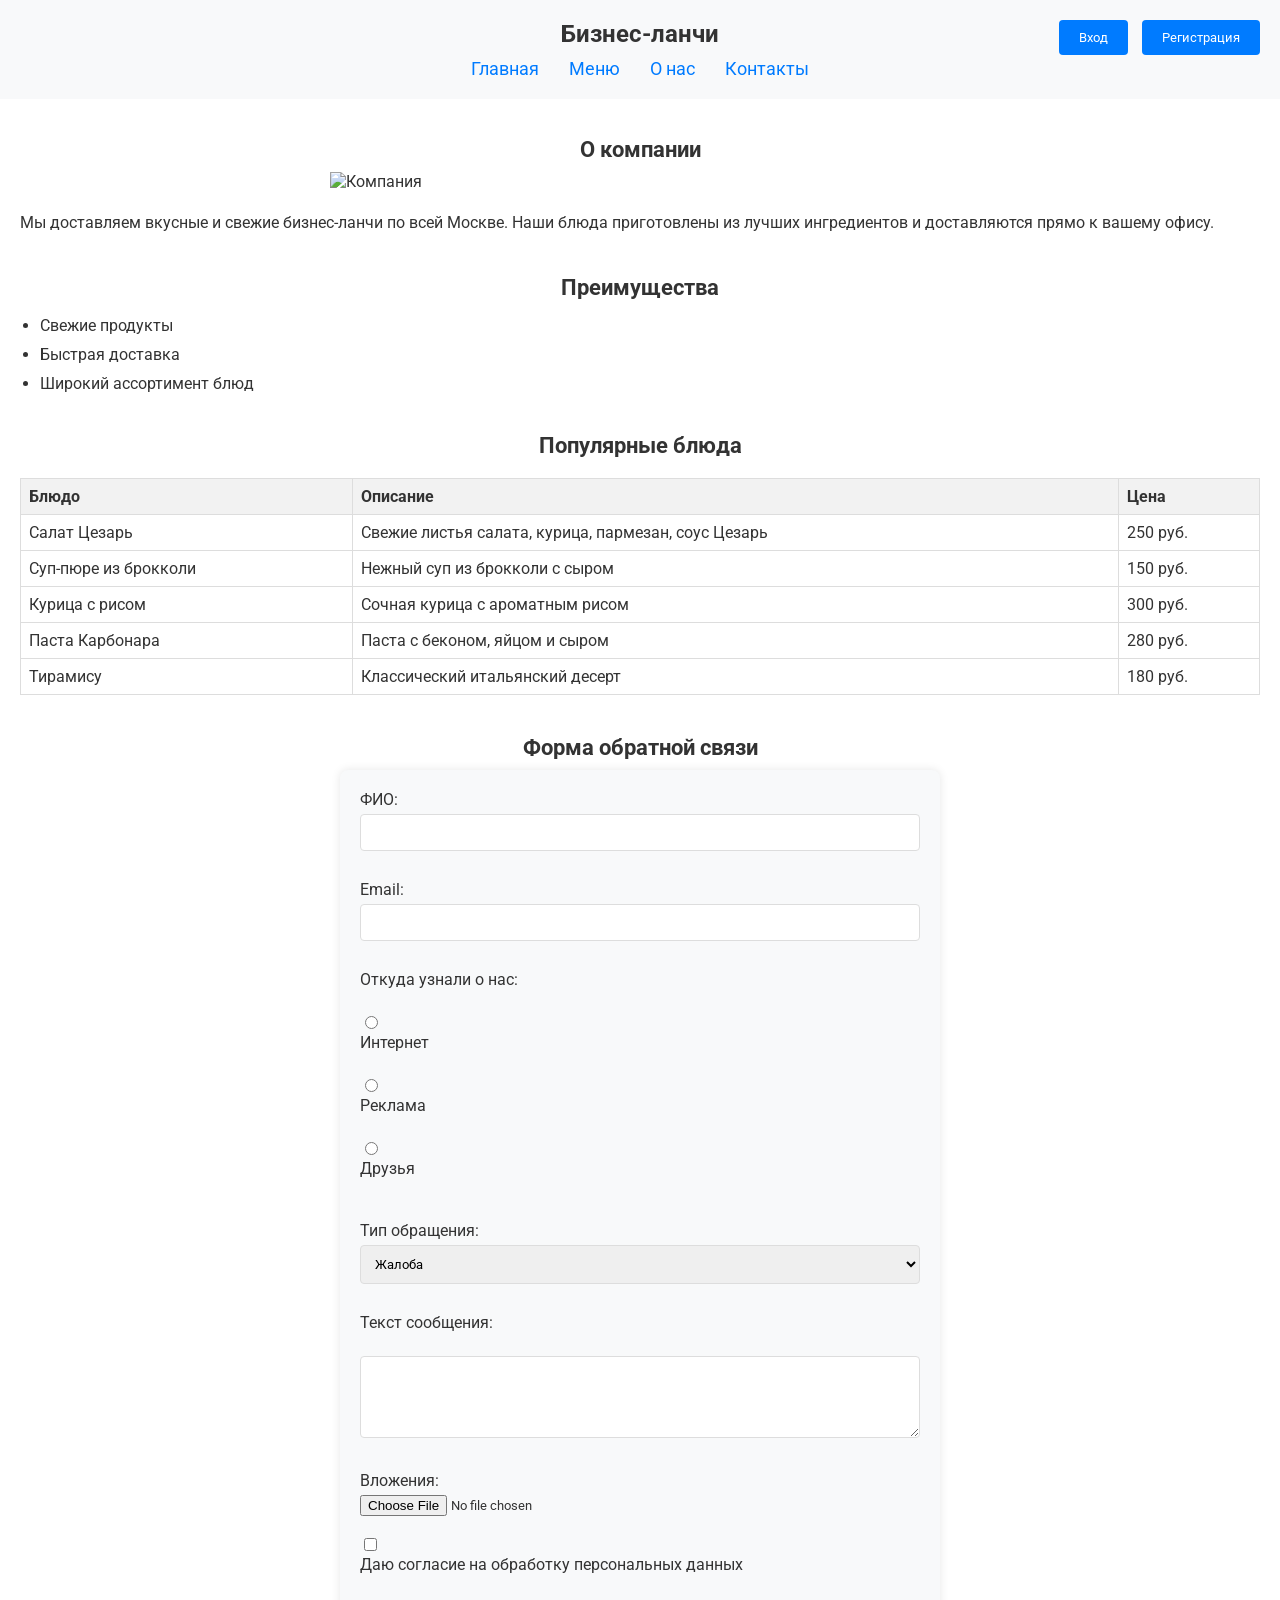
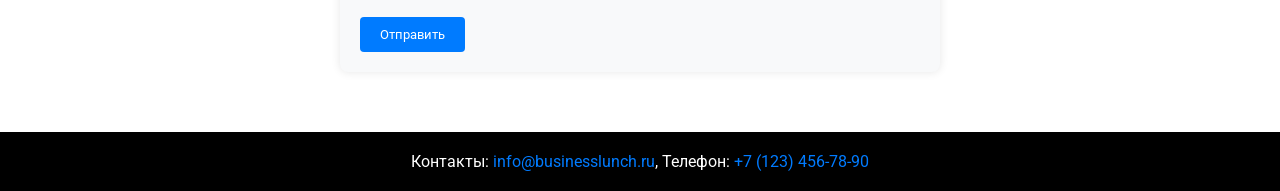
==== index.html @ 357382b7 "html скрипт и стили" ====
<!DOCTYPE html>
<html lang="ru">
<head>
    <meta charset="UTF-8">
    <meta name="viewport" content="width=device-width, initial-scale=1.0">
    <title>Бизнес-ланчи</title>
    <link rel="stylesheet" href="styles.css">
    <link href="https://fonts.googleapis.com/css2?family=Roboto:wght@400;700&display=swap" rel="stylesheet">
</head>
<body>
<header>
    <h1>Бизнес-ланчи</h1>
    <nav>
        <a href="#">Главная</a>
        <a href="#">Меню</a>
        <a href="#">О нас</a>
        <a href="#footer">Контакты</a>
        <div class="auth-buttons">
            <button id="loginBtn">Вход</button>
            <button id="registerBtn">Регистрация</button>
        </div>
    </nav>
</header>
<main>
    <section>
        <h2>О компании</h2>
        <img src="https://img.freepik.com/free-photo/top-view-of-delicious-gourmet-dishes-with-different-vegetables-and-meat_181624-57725.jpg" alt="Компания">
        <p>Мы доставляем вкусные и свежие бизнес-ланчи по всей Москве. Наши блюда приготовлены из лучших ингредиентов и доставляются прямо к вашему офису.</p>
    </section>
    <section>
        <h2>Преимущества</h2>
        <ul>
            <li>Свежие продукты</li>
            <li>Быстрая доставка</li>
            <li>Широкий ассортимент блюд</li>
        </ul>
    </section>
    <section>
        <h2>Популярные блюда</h2>
        <table>
            <tr>
                <th>Блюдо</th>
                <th>Описание</th>
                <th>Цена</th>
            </tr>
            <tr>
                <td>Салат Цезарь</td>
                <td>Свежие листья салата, курица, пармезан, соус Цезарь</td>
                <td>250 руб.</td>
            </tr>
            <tr>
                <td>Суп-пюре из брокколи</td>
                <td>Нежный суп из брокколи с сыром</td>
                <td>150 руб.</td>
            </tr>
            <tr>
                <td>Курица с рисом</td>
                <td>Сочная курица с ароматным рисом</td>
                <td>300 руб.</td>
            </tr>
            <tr>
                <td>Паста Карбонара</td>
                <td>Паста с беконом, яйцом и сыром</td>
                <td>280 руб.</td>
            </tr>
            <tr>
                <td>Тирамису</td>
                <td>Классический итальянский десерт</td>
                <td>180 руб.</td>
            </tr>
        </table>
    </section>
    <section>
        <h2>Форма обратной связи</h2>
        <form action="https://httpbin.org/post" method="post" enctype="multipart/form-data">
            <label for="name">ФИО:</label>
            <input type="text" id="name" name="name" required><br><br>

            <label for="email">Email:</label>
            <input type="email" id="email" name="email" required><br><br>

            <label>Откуда узнали о нас:</label><br>
            <input type="radio" id="source1" name="source" value="Интернет">
            <label for="source1">Интернет</label><br>
            <input type="radio" id="source2" name="source" value="Реклама">
            <label for="source2">Реклама</label><br>
            <input type="radio" id="source3" name="source" value="Друзья">
            <label for="source3">Друзья</label><br><br>

            <label for="type">Тип обращения:</label>
            <select id="type" name="type" required>
                <option value="жалоба">Жалоба</option>
                <option value="предложение">Предложение</option>
            </select><br><br>

            <label for="message">Текст сообщения:</label><br>
            <textarea id="message" name="message" rows="4" cols="50" required></textarea><br><br>

            <label for="attachment">Вложения:</label>
            <input type="file" id="attachment" name="attachment"><br><br>

            <input type="checkbox" id="consent" name="consent" required>
            <label for="consent">Даю согласие на обработку персональных данных</label><br><br>

            <input type="submit" value="Отправить">
        </form>
    </section>
</main>
<footer id="footer">
    <p>Контакты: <a href="mailto:info@businesslunch.ru">info@businesslunch.ru</a>, Телефон: <a href="tel:+71234567890">+7 (123) 456-78-90</a></p>
</footer>

<!-- Модальные окна для форм -->
<div id="loginModal" class="modal">
    <div class="modal-content">
        <span class="close">&times;</span>
        <h2>Форма аутентификации</h2>
        <form action="https://httpbin.org/post" method="post" class="auth-form">
            <label for="login">Логин:</label>
            <input type="text" id="login" name="login" required><br><br>

            <label for="password">Пароль:</label>
            <input type="password" id="password" name="password" required><br><br>

            <input type="checkbox" id="remember" name="remember">
            <label for="remember">Запомнить меня</label><br><br>

            <input type="submit" value="Войти">
        </form>
    </div>
</div>

<div id="registerModal" class="modal">
    <div class="modal-content">
        <span class="close">&times;</span>
        <h2>Форма регистрации</h2>
        <form action="https://httpbin.org/post" method="post" class="auth-form">
            <label for="registerName">ФИО:</label>
            <input type="text" id="registerName" name="registerName" required><br><br>

            <label for="registerEmail">Email:</label>
            <input type="email" id="registerEmail" name="registerEmail" required><br><br>

            <label for="registerPassword">Пароль:</label>
            <input type="password" id="registerPassword" name="registerPassword" required><br><br>

            <input type="submit" value="Зарегистрироваться">
        </form>
    </div>
</div>

<script src="scripts.js"></script>
</body>
</html>
---- styles.css ----
* {
    box-sizing: border-box;
    font-family: 'Roboto', sans-serif;
}

body {
    margin: 0;
    padding: 0;
    font-size: 16px;
    color: #333;
}

header {
    background-color: #f8f9fa;
    padding: 20px;
    text-align: center;
    position: relative;
}

header h1 {
    margin: 0;
    font-size: 24px;
    text-align: center;
}

nav {
    margin-top: 10px;
    display: flex;
    justify-content: center;
    align-items: center;
}

nav a {
    margin: 0 15px;
    text-decoration: none;
    color: #007bff;
    font-size: 18px;
}

nav a:hover {
    color: #0056b3;
}

.auth-buttons {
    position: absolute;
    top: 20px;
    right: 20px;
}

.auth-buttons button {
    background-color: #007bff;
    color: white;
    border: none;
    padding: 10px 20px;
    margin-left: 10px;
    border-radius: 4px;
    cursor: pointer;
}

.auth-buttons button:hover {
    background-color: #0056b3;
}

main {
    padding: 20px;
}

section {
    margin-bottom: 40px;
}

section h2 {
    font-size: 22px;
    margin-bottom: 10px;
    text-align: center;
}

section img {
    width: 50%;
    display: block;
    margin-left: auto;
    margin-right: auto;
    height: auto;
    margin-bottom: 20px;
}

section p {
    font-size: 16px;
    line-height: 1.5;
}

section ul {
    list-style-type: disc;
    padding-left: 20px;
}

section ul li {
    font-size: 16px;
    margin-bottom: 10px;
}

table {
    width: 100%;
    border-collapse: collapse;
    margin-top: 20px;
}

table, th, td {
    border: 1px solid #ddd;
    padding: 8px;
    text-align: left;
}

th {
    background-color: #f2f2f2;
}

footer {
    background-color: black;
    color: white;
    text-align: center;
    padding: 20px;
    position: relative;
    bottom: 0;
    width: 100%;
}

footer p {
    margin: 0;
    font-size: 16px;
}

footer a {
    color: #007bff;
    text-decoration: none;
}

footer a:hover {
    color: #0056b3;
}

form {
    max-width: 600px;
    margin: 0 auto;
    padding: 20px;
    background-color: #f8f9fa;
    border-radius: 8px;
    box-shadow: 0 0 10px rgba(0, 0, 0, 0.1);
}

form label {
    display: block;
    margin-bottom: 5px;
}

form input[type="text"],
form input[type="email"],
form input[type="password"],
form textarea,
form select {
    width: 100%;
    padding: 10px;
    margin-bottom: 10px;
    border: 1px solid #ddd;
    border-radius: 4px;
}

form input[type="submit"] {
    background-color: #007bff;
    color: white;
    padding: 10px 20px;
    border: none;
    border-radius: 4px;
    cursor: pointer;
}

form input[type="submit"]:hover {
    background-color: #0056b3;
}

.auth-form {
    background-image: url('https://img.freepik.com/free-photo/vibrant-pink-watercolor-painting-background_53876-139893.jpg');
    background-size: cover;
    background-position: center;
    padding: 50px;
    border-radius: 10px;
}

.auth-form input[type="text"],
.auth-form input[type="password"] {
    background-color: rgba(255, 255, 255, 0.8);
}

.modal {
    display: none;
    position: fixed;
    z-index: 1;
    left: 0;
    top: 0;
    width: 100%;
    height: 100%;
    overflow: auto;
    background-color: rgba(0, 0, 0, 0.5);
}

.modal-content {
    background-color: #fefefe;
    margin: 15% auto;
    padding: 20px;
    border: 1px solid #888;
    width: 80%;
    max-width: 600px;
    border-radius: 8px;
}

.close {
    color: #aaa;
    float: right;
    font-size: 28px;
    font-weight: bold;
}

.close:hover,
.close:focus {
    color: black;
    text-decoration: none;
    cursor: pointer;
}
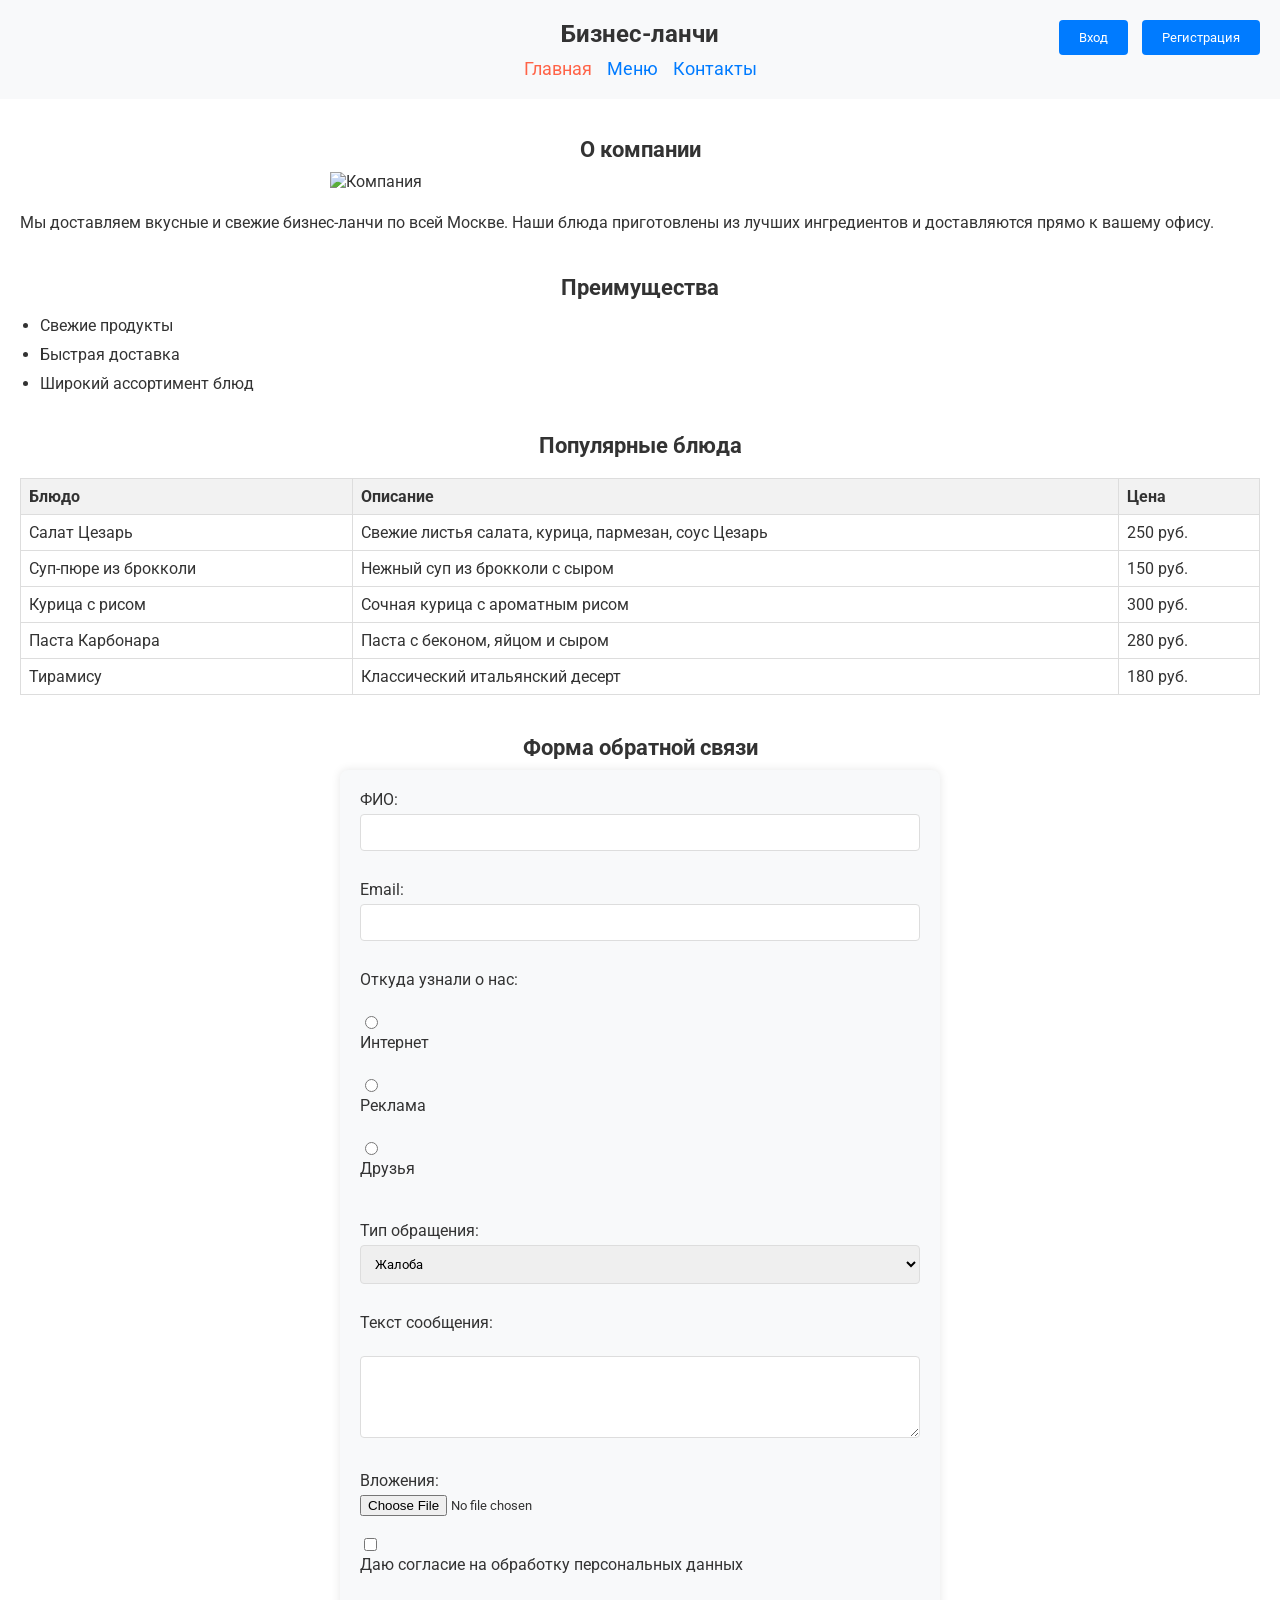
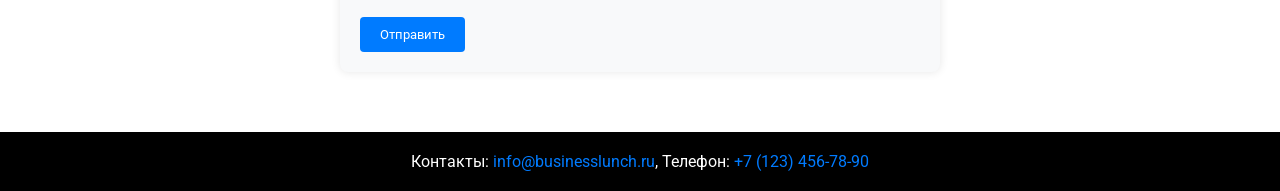
==== commit 1c42a43e: "вторая лаболаторная работа" ====
--- a/index.html
+++ b/index.html
@@ -11,9 +11,8 @@
 <header>
     <h1>Бизнес-ланчи</h1>
     <nav>
-        <a href="#">Главная</a>
-        <a href="#">Меню</a>
-        <a href="#">О нас</a>
+        <a href="index.html" class="active">Главная</a>
+        <a href="lunch.html">Меню</a>
         <a href="#footer">Контакты</a>
         <div class="auth-buttons">
             <button id="loginBtn">Вход</button>
--- a/styles.css
+++ b/styles.css
@@ -28,17 +28,22 @@
     display: flex;
     justify-content: center;
     align-items: center;
+    gap: 15px;
+    flex-wrap: wrap;
 }
 
 nav a {
-    margin: 0 15px;
     text-decoration: none;
     color: #007bff;
     font-size: 18px;
 }
 
 nav a:hover {
-    color: #0056b3;
+    color: tomato;
+}
+
+nav a.active {
+    color: tomato;
 }
 
 .auth-buttons {
@@ -226,3 +231,47 @@
     text-decoration: none;
     cursor: pointer;
 }
+
+/* Адаптивность */
+@media (max-width: 800px) {
+    nav {
+        justify-content: space-between;
+    }
+
+    section img {
+        width: 500px;
+    }
+}
+
+@media (max-width: 600px) {
+    nav {
+        flex-direction: column;
+        align-items: center;
+    }
+
+    nav a {
+        font-size: 22px;
+    }
+
+    section h2 {
+        text-align: center;
+    }
+
+    section img {
+        width: 100%;
+    }
+
+    table, th, td {
+        font-size: 14px;
+    }
+}
+
+@media (max-width: 400px) {
+    section img {
+        width: 100%;
+    }
+
+    table, th, td {
+        font-size: 12px;
+    }
+}
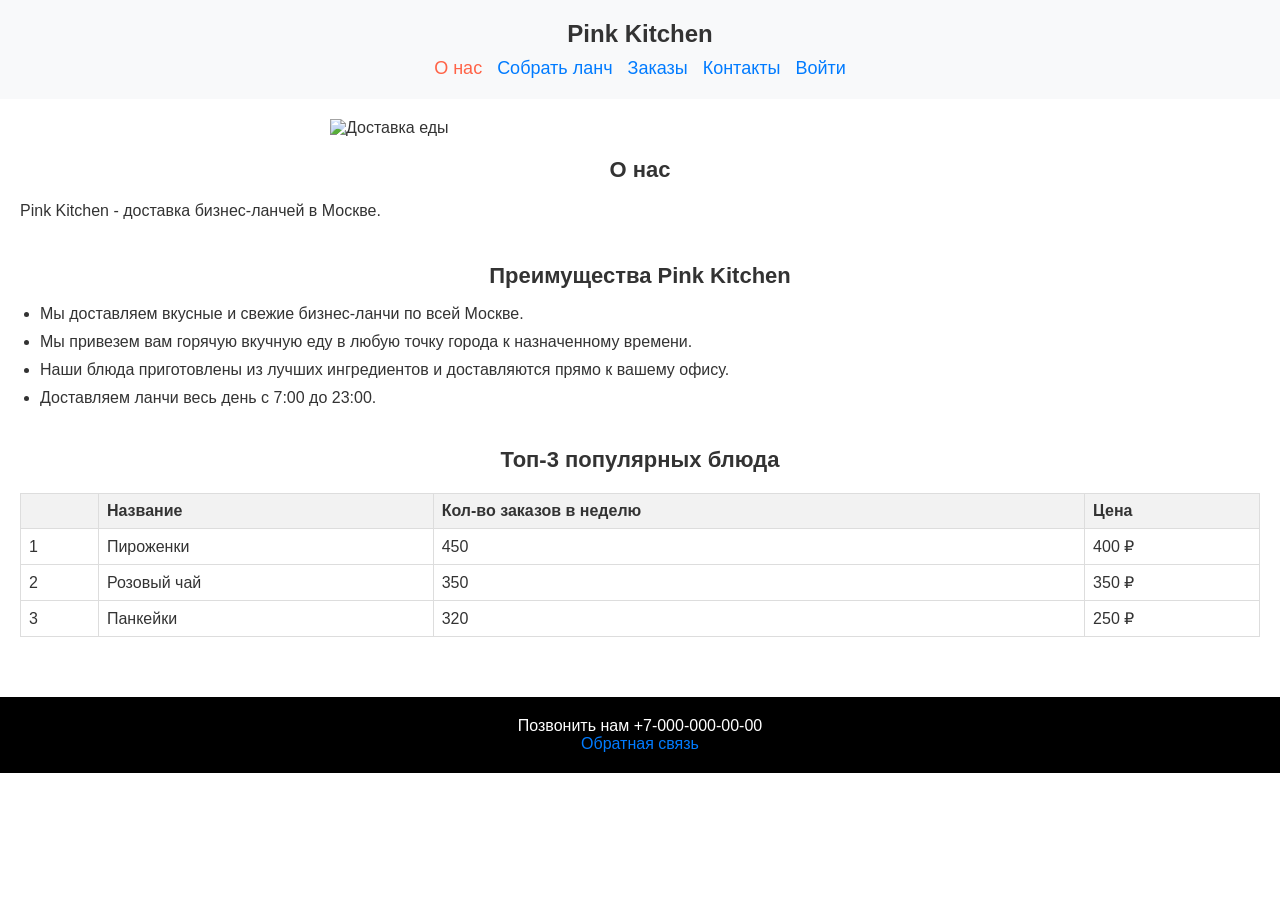
==== commit 974f0e20: "Update index.html" ====
--- a/index.html
+++ b/index.html
@@ -1,153 +1,81 @@
 <!DOCTYPE html>
 <html lang="ru">
 <head>
-    <meta charset="UTF-8">
-    <meta name="viewport" content="width=device-width, initial-scale=1.0">
-    <title>Бизнес-ланчи</title>
-    <link rel="stylesheet" href="styles.css">
-    <link href="https://fonts.googleapis.com/css2?family=Roboto:wght@400;700&display=swap" rel="stylesheet">
+  <meta charset="UTF-8">
+  <meta name="viewport" content="width=device-width, initial-scale=1.0">
+  <title>Pink Kitchen</title>
+  <link rel="stylesheet" href="styles.css">
 </head>
 <body>
 <header>
-    <h1>Бизнес-ланчи</h1>
-    <nav>
-        <a href="index.html" class="active">Главная</a>
-        <a href="lunch.html">Меню</a>
-        <a href="#footer">Контакты</a>
-        <div class="auth-buttons">
-            <button id="loginBtn">Вход</button>
-            <button id="registerBtn">Регистрация</button>
-        </div>
-    </nav>
+  <h1>Pink Kitchen</h1>
+  <nav>
+    <a href="#" class="active">О нас</a>
+    <a href="lunch.html">Собрать ланч</a>
+    <a href="#">Заказы</a>
+    <a href="#contacts">Контакты</a>
+    <a class="login-button" href="login.html">Войти</a>
+  </nav>
 </header>
+
 <main>
-    <section>
-        <h2>О компании</h2>
-        <img src="https://img.freepik.com/free-photo/top-view-of-delicious-gourmet-dishes-with-different-vegetables-and-meat_181624-57725.jpg" alt="Компания">
-        <p>Мы доставляем вкусные и свежие бизнес-ланчи по всей Москве. Наши блюда приготовлены из лучших ингредиентов и доставляются прямо к вашему офису.</p>
-    </section>
-    <section>
-        <h2>Преимущества</h2>
-        <ul>
-            <li>Свежие продукты</li>
-            <li>Быстрая доставка</li>
-            <li>Широкий ассортимент блюд</li>
-        </ul>
-    </section>
-    <section>
-        <h2>Популярные блюда</h2>
-        <table>
-            <tr>
-                <th>Блюдо</th>
-                <th>Описание</th>
-                <th>Цена</th>
-            </tr>
-            <tr>
-                <td>Салат Цезарь</td>
-                <td>Свежие листья салата, курица, пармезан, соус Цезарь</td>
-                <td>250 руб.</td>
-            </tr>
-            <tr>
-                <td>Суп-пюре из брокколи</td>
-                <td>Нежный суп из брокколи с сыром</td>
-                <td>150 руб.</td>
-            </tr>
-            <tr>
-                <td>Курица с рисом</td>
-                <td>Сочная курица с ароматным рисом</td>
-                <td>300 руб.</td>
-            </tr>
-            <tr>
-                <td>Паста Карбонара</td>
-                <td>Паста с беконом, яйцом и сыром</td>
-                <td>280 руб.</td>
-            </tr>
-            <tr>
-                <td>Тирамису</td>
-                <td>Классический итальянский десерт</td>
-                <td>180 руб.</td>
-            </tr>
-        </table>
-    </section>
-    <section>
-        <h2>Форма обратной связи</h2>
-        <form action="https://httpbin.org/post" method="post" enctype="multipart/form-data">
-            <label for="name">ФИО:</label>
-            <input type="text" id="name" name="name" required><br><br>
+  <section class="about-section">
+    <img src='pictures/menu.jpg' alt="Доставка еды">
+    <div class="about-text">
+      <h2>О наc</h2>
+      <p>Pink Kitchen - доставка бизнес-ланчей в Москве.</p>
+    </div>
+  </section>
 
-            <label for="email">Email:</label>
-            <input type="email" id="email" name="email" required><br><br>
+  <section>
+    <h2>Преимущества Pink Kitchen</h2>
+    <ul>
+      <li>Мы доставляем вкусные и свежие бизнес-ланчи по всей Москве.</li>
+      <li>Мы привезем вам горячую вкучную еду в любую точку города к назначенному времени.</li>
+      <li>Наши блюда приготовлены из лучших ингредиентов и доставляются прямо к вашему офису.</li>
+      <li>Доставляем ланчи весь день с 7:00 до 23:00.</li>
+    </ul>
+  </section>
 
-            <label>Откуда узнали о нас:</label><br>
-            <input type="radio" id="source1" name="source" value="Интернет">
-            <label for="source1">Интернет</label><br>
-            <input type="radio" id="source2" name="source" value="Реклама">
-            <label for="source2">Реклама</label><br>
-            <input type="radio" id="source3" name="source" value="Друзья">
-            <label for="source3">Друзья</label><br><br>
+  <section>
+    <h2>Топ-3 популярных блюда</h2>
+    <table>
+      <thead>
+      <tr>
+        <th></th>
+        <th>Название</th>
+        <th>Кол-во заказов в неделю</th>
+        <th>Цена</th>
+      </tr>
+      </thead>
+      <tbody>
+      <tr>
+        <td>1</td>
+        <td>Пироженки</td>
+        <td>450</td>
+        <td>400 ₽</td>
+      </tr>
+      <tr>
+        <td>2</td>
+        <td>Розовый чай</td>
+        <td>350</td>
+        <td>350 ₽</td>
+      </tr>
+      <tr>
+        <td>3</td>
+        <td>Панкейки</td>
+        <td>320</td>
+        <td>250 ₽</td>
+      </tr>
+      </tbody>
+    </table>
+  </section>
+</main>
 
-            <label for="type">Тип обращения:</label>
-            <select id="type" name="type" required>
-                <option value="жалоба">Жалоба</option>
-                <option value="предложение">Предложение</option>
-            </select><br><br>
-
-            <label for="message">Текст сообщения:</label><br>
-            <textarea id="message" name="message" rows="4" cols="50" required></textarea><br><br>
-
-            <label for="attachment">Вложения:</label>
-            <input type="file" id="attachment" name="attachment"><br><br>
-
-            <input type="checkbox" id="consent" name="consent" required>
-            <label for="consent">Даю согласие на обработку персональных данных</label><br><br>
-
-            <input type="submit" value="Отправить">
-        </form>
-    </section>
-</main>
-<footer id="footer">
-    <p>Контакты: <a href="mailto:info@businesslunch.ru">info@businesslunch.ru</a>, Телефон: <a href="tel:+71234567890">+7 (123) 456-78-90</a></p>
+<footer id="contacts">
+  <p>Позвонить нам +7-000-000-00-00</p>
+  <a class="feedback-button" href="feedback.html">Обратная связь</a>
 </footer>
 
-<!-- Модальные окна для форм -->
-<div id="loginModal" class="modal">
-    <div class="modal-content">
-        <span class="close">&times;</span>
-        <h2>Форма аутентификации</h2>
-        <form action="https://httpbin.org/post" method="post" class="auth-form">
-            <label for="login">Логин:</label>
-            <input type="text" id="login" name="login" required><br><br>
-
-            <label for="password">Пароль:</label>
-            <input type="password" id="password" name="password" required><br><br>
-
-            <input type="checkbox" id="remember" name="remember">
-            <label for="remember">Запомнить меня</label><br><br>
-
-            <input type="submit" value="Войти">
-        </form>
-    </div>
-</div>
-
-<div id="registerModal" class="modal">
-    <div class="modal-content">
-        <span class="close">&times;</span>
-        <h2>Форма регистрации</h2>
-        <form action="https://httpbin.org/post" method="post" class="auth-form">
-            <label for="registerName">ФИО:</label>
-            <input type="text" id="registerName" name="registerName" required><br><br>
-
-            <label for="registerEmail">Email:</label>
-            <input type="email" id="registerEmail" name="registerEmail" required><br><br>
-
-            <label for="registerPassword">Пароль:</label>
-            <input type="password" id="registerPassword" name="registerPassword" required><br><br>
-
-            <input type="submit" value="Зарегистрироваться">
-        </form>
-    </div>
-</div>
-
-<script src="scripts.js"></script>
 </body>
 </html>
